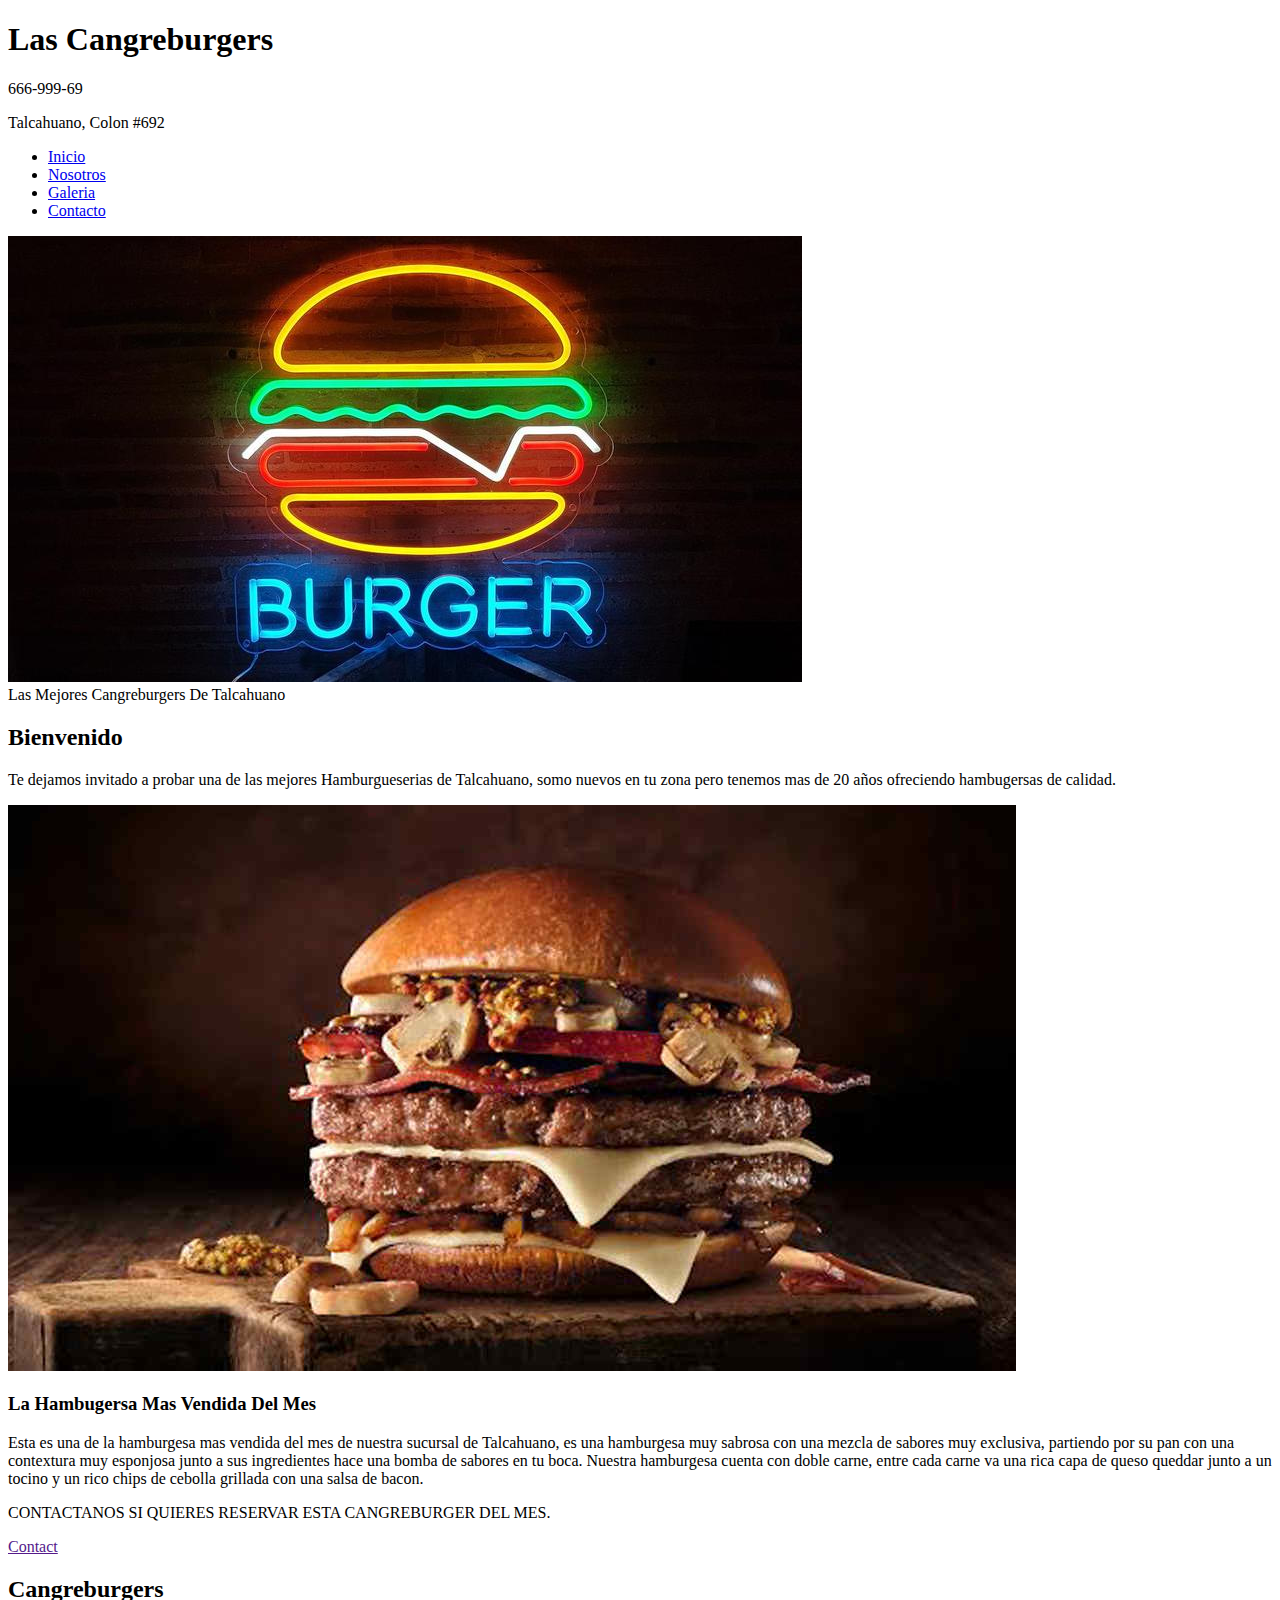
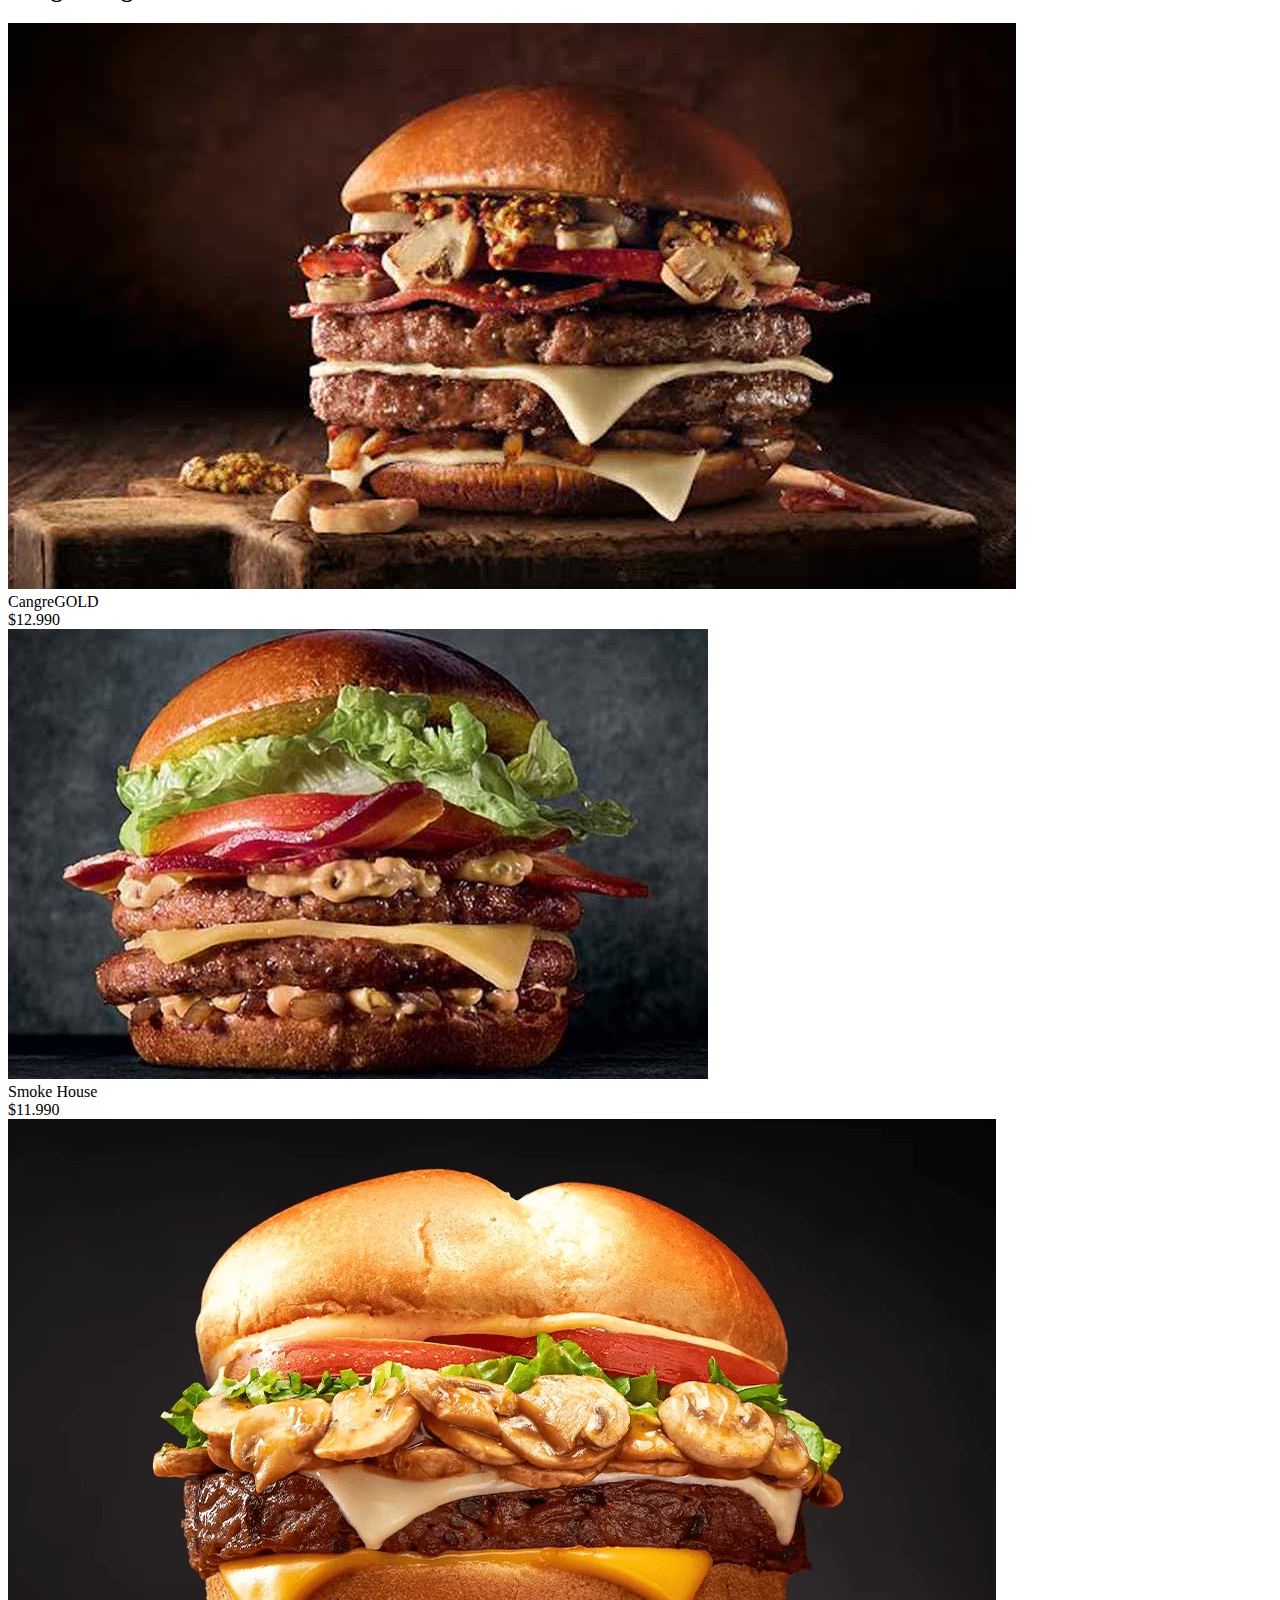
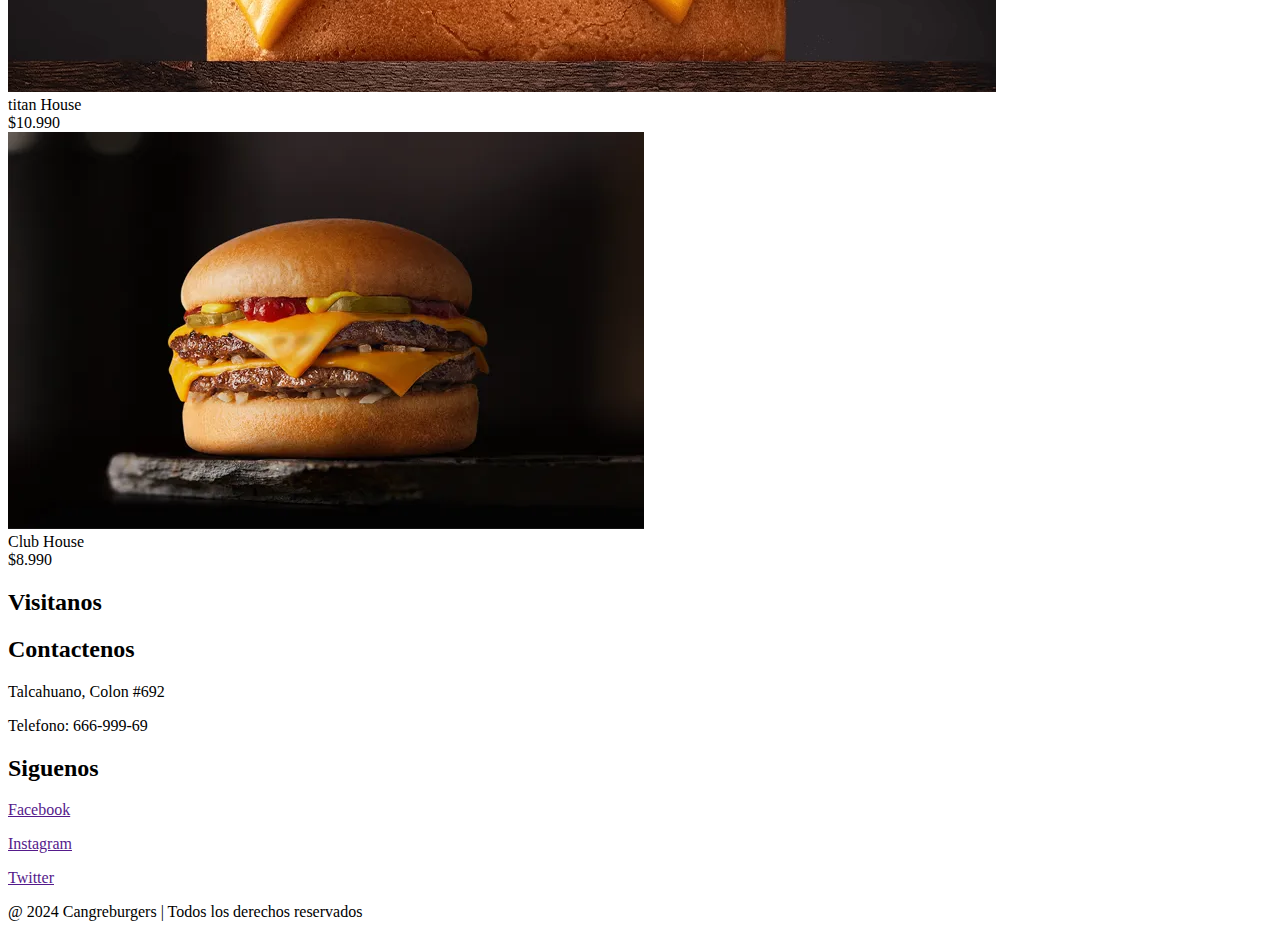
==== index.html @ c0b6c8b9 "nuevarial" ====
<!DOCTYPE html>
<html lang="es">
<head>
    <meta charset="UTF-8">
    <title>Cangreburgers</title>
    <meta name="viewport" content="width=device-width, user-scalable=yes, initial-scale=1.0, maximum-scale=2.0, minimum-scale=1.0">
    <link rel="stylesheet" href="css/estilo.css">
    <link href="https://file.myfontastic.com/3j45yvRpaWhzeStdASehh9/icons.css" rel="stylesheet">
</head>
<body>
    <header class="main-header">
        <div class="container container--flex">
            <div class="logo-container column column--50">
                <h1 class="logo">Las Cangreburgers</h1>
            </div>
            <div class="main-header__contactInfo column column--50">
                <p class="main-header__contactInfo__phone">
                    <span class="icon-phone">666-999-69
                    </span>
                </p>
                <p class="main-header__contactInfo__addres">
                    <span class="icon-location">Talcahuano, Colon #692</span>
                </p>
                
            </div>
        </div>
    </header>
    <nav class="main_nav">
        <div class="container container--flex">
            <span class="icon-menu" id="btnmenu"></span>
            <ul class="menu" id="menu">
                <li class="menu__item"><a href="/" class="menu__link menu__link--select">Inicio</a></li>
                <li class="menu__item"><a href="nosotros.html" class="menu__link">Nosotros</a></li>
                <li class="menu__item"><a href="galeria.html" class="menu__link">Galeria</a></li>
                <li class="menu__item"><a href="contacto.html" class="menu__link">Contacto</a></li>
            </ul>
            <div class="social-icon">
                <a href="" class="social-icon__link"><span class="icon-facebook"></span></a>
                <a href="" class="social-icon__link"><span class="icon-instagram"></span></a>
                <a href="" class="social-icon__link"><span class="icon-twitter"></span></a>
            </div>
        </div>
    </nav>
    <section class="banner">
        <img src="img/BannerCangreburger.jpg" alt="" class="banner__img">
        <div class="banner__content">Las Mejores Cangreburgers De Talcahuano </div>
    </section>
    <main class="main">
        <section class="group--color">
            <div class="container">
                <h2 class="main__title">Bienvenido</h2>
                <p class="main_txt">
                    Te dejamos invitado a probar una de las mejores Hamburgueserias de Talcahuano, somo nuevos en tu zona pero tenemos mas de 20 años ofreciendo hambugersas de calidad.
                </p>
            </div>
        </section>
        <section class="group main__about_description">
            <div class="container container--flex">
                <div class="column column--50">
                    <img src="img/cangreburgerdelmes" alt="">
                </div>
                <div class="column column--50">
                    <h3 class="column__title">La Hambugersa Mas Vendida Del Mes</h3>
                    <p class="column__txt">Esta es una de la hamburgesa mas vendida del mes de nuestra sucursal de Talcahuano, es una hamburgesa muy sabrosa con una mezcla de sabores muy exclusiva, partiendo por su pan con una contextura muy esponjosa junto a sus ingredientes hace una bomba de sabores en tu boca.
                        Nuestra hamburgesa cuenta con  doble carne, entre cada carne va una rica capa de queso queddar junto a un tocino y un rico chips  de cebolla grillada con una salsa de bacon.</p>
                    <p> CONTACTANOS SI QUIERES RESERVAR ESTA CANGREBURGER DEL MES.</p>
                    <a href="" class="btn btn--contact">Contact</a>
                </div>
            </div>
        </section>
        <section class="group today-special">
            <h2 class="group__title">Cangreburgers</h2>
            <div class="container container--flex">
                <div class="column column--50--25">
                    <img src="img/cangreburgerdelmes" alt="" class="today-special__img">
                    <div class="today-special__tittle">CangreGOLD</div>
                    <div class="today-special__price">$12.990</div>
                </div>
                <div class="column column--50--25">
                    <img src="img/cangreburger2" alt="" class="today-special__img">
                    <div class="today-special__tittle">Smoke House</div>
                    <div class="today-special__price">$11.990</div>
                </div>
                <div class="column column--50--25">
                    <img src="img/cangreburger3ori" alt="" class="today-special__img">
                    <div class="today-special__tittle">titan House</div>
                    <div class="today-special__price">$10.990</div>
                </div>
                <div class="column column--50--25">
                    <img src="img/certera3" alt="" class="today-special__img">
                    <div class="today-special__tittle">Club House</div>
                    <div class="today-special__price">$8.990</div>
                </div>
            </div>
        </section>
      
    </main>
    <footer class="main-footer">
        <div class="container container--flex">
            <div class="column column--33">
                <h2 class="column__title">Visitanos</h2>
                <p class="column__txt"></p>
            </div>
            <div class="column column--33">
                <h2 class="column__title">Contactenos</h2>
                <p class="column__txt">Talcahuano, Colon #692</p>
                <p class="column__txt">Telefono: 666-999-69</p>
               
            </div>
            <div class="column column--33">
                <h2 class="column__title">Siguenos</h2>
                <p class="column__txt"><a href="" class="icon-facebook">Facebook</a></p>
                <p class="column__txt"><a href="" class="icon-instagram">Instagram</a></p>
                <p class="column__txt"><a href="" class="icon-twitter">Twitter</a></p>
            </div>
            <p class="copy">@ 2024 Cangreburgers | Todos los derechos reservados</p>
        </div>
    </footer>
    <script src="js/menu.js"></script>
</body>
</html>
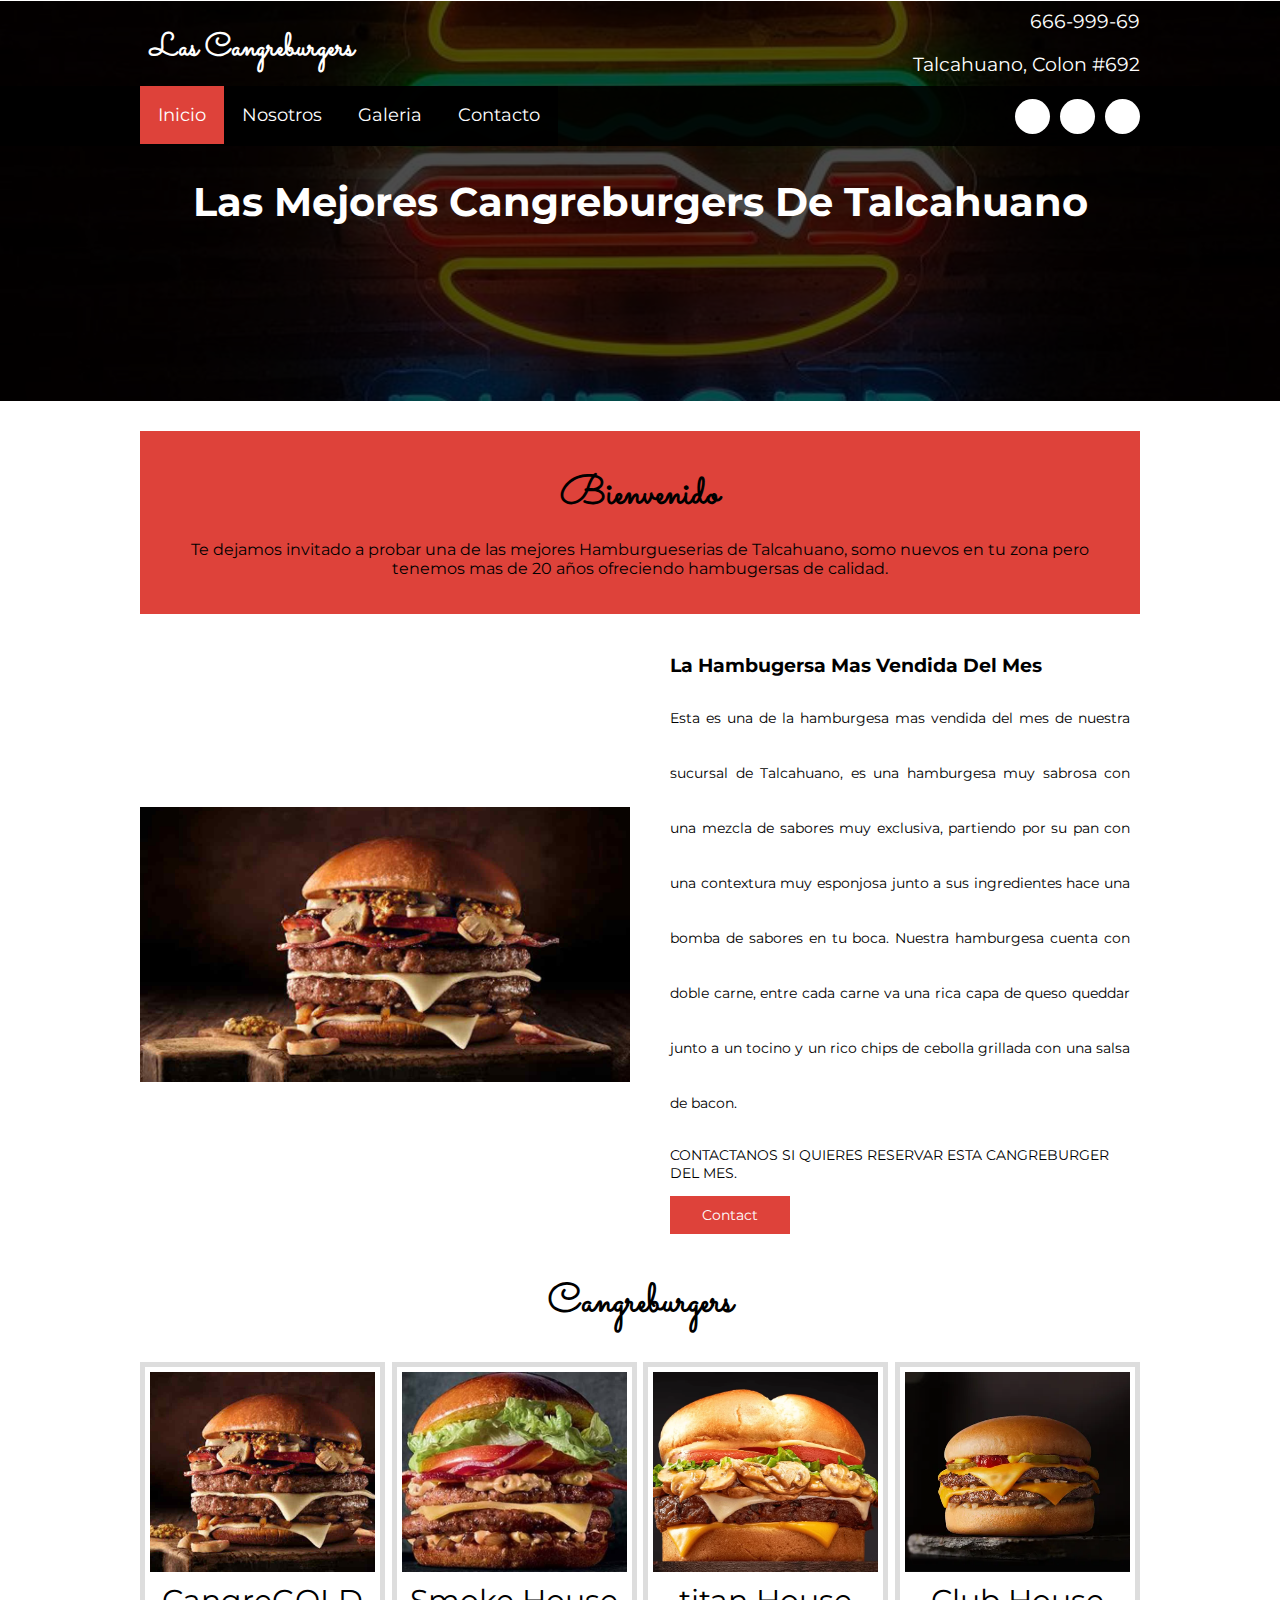
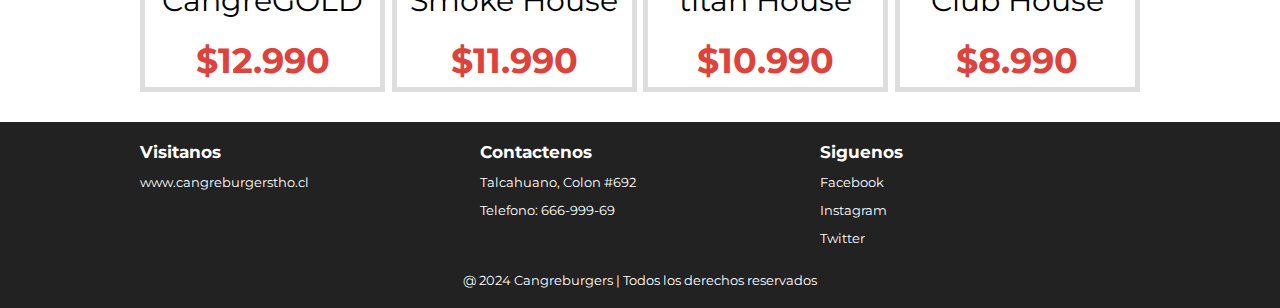
==== commit 1104e387: "NUEVAS ACTUALIZACIONES A FULL" ====
--- a/index.html
+++ b/index.html
@@ -99,7 +99,7 @@
         <div class="container container--flex">
             <div class="column column--33">
                 <h2 class="column__title">Visitanos</h2>
-                <p class="column__txt"></p>
+                <p class="column__txt">www.cangreburgerstho.cl</p>
             </div>
             <div class="column column--33">
                 <h2 class="column__title">Contactenos</h2>
--- a/css/estilo.css
+++ b/css/estilo.css
@@ -0,0 +1,437 @@
+@import url('https://fonts.googleapis.com/css2?family=Montserrat:wght@300&family=Sacramento&display=swap');
+*{
+    box-sizing: border-box;
+}
+body{
+    font-family: 'Montserrat', sans-serif;
+    margin: 0;
+}
+/*----------------Estilos Base------------------*/
+img{
+    display: block;
+    width: 100%;
+    max-width: 100%;
+}
+h1,h2,h3,h4,h5{
+    margin: 0;
+}
+.container{
+    width: 100%;
+    margin: auto;
+}
+.container--flex{
+    display: flex;
+    flex-wrap: wrap;
+    justify-content: space-between;
+    align-items: center;
+}
+.column{
+    width: 100%;
+}
+
+/*----------------Estilos Header------------------*/
+
+
+.main-header{
+    width: 100%;
+}
+.logo{
+    font-size: 1.9em;
+    color: #de423a;
+    padding: 10px;
+    font-family: 'Sacramento', cursive;
+        
+}
+.main-header__contactInfo__phone{
+    background:#de423a;
+    color: #fff;
+    padding: 10px;
+    margin: 0;
+}
+
+.main-header__contactInfo__addres{
+    padding: 10px;
+    margin: 0px;
+}
+.main-header [class*="icon-"]:before{
+    position: relative;
+    top:2px;
+    right: 3px;
+}
+/*----------------Estilos Menu------------------*/
+.main_nav{
+    width: 100%;
+    position:relative;
+    z-index: 2000;  
+    padding: 10px;
+}
+
+.icon-menu{
+    display: block;
+    color: #fff;
+    border: 1px solid #fff;
+    border-radius: 3px;
+    width: 40px;
+    height: 40px;
+    line-height: 45px;
+    text-align: center;
+    cursor:pointer;
+    font-size: 1.5em;
+    
+}
+
+.social-icon{
+    display: flex;
+    justify-content: space-between;
+    
+}
+
+.social-icon [class*="icon-"]{
+    color: black;
+    margin-left: 10px;
+    display: flex;
+    justify-content: center;
+    align-items: center;
+    font-size: 1.3em;
+    width: 35px;
+    height: 35px;
+    background: #fff;
+    border-radius: 50%;
+}
+
+.social-icon__link{
+    text-decoration: none;
+   
+}
+
+.menu{
+    
+    position: absolute;
+    top: 75px;
+    left: 0;
+    width: 100%;
+    background: rgba(0,0,0,.85);
+    padding:0px;
+    margin:0px;
+    z-index: 2000px;
+    list-style: none;
+    text-align: center;
+    font-size: 18px;
+    height: 0;
+    overflow: hidden;
+	transition: height .3s linear;
+}
+
+.menu__link{
+    display: block;
+    padding: 15px;
+    color: white;
+    text-align: center;
+    text-decoration: none;
+    
+}
+.menu__link:hover{
+     background-color: #DE423A;
+}
+.menu__link--select{
+    background-color: #DE423A;
+    
+}
+.mostrar{
+    height: 210px;
+}
+/*----------------Estilos Banner------------------*/
+
+.banner{
+    margin-top:-52px;
+    position: relative;
+}
+.banner:before {
+    content: '';
+    position: absolute;
+    width: 100%;
+    height: 100%;
+    background: rgba(0,0,0,0.7);
+    z-index: 1000;
+    top: 0;
+}
+.banner__img{
+    width: 100%;
+    height: 400px;
+    object-fit: cover
+}
+.banner__content {
+    width: 70%;
+    color: white;
+    text-align:center;
+    position: absolute;
+    z-index: 1500;
+    top: 50%;
+    left: 50%;
+    transform: translateX(-50%) translateY(-50%);
+    font-size: 1.5em;
+    font-weight:bold;
+    
+}
+
+/*----------------Estilos Principales------------------*/
+.group--color .container{
+	background-color: #DE423A;
+	padding: 10px;
+	text-align: center;
+	
+}
+.main__title{
+	margin: 15px 0;
+	font-size: 2.8em;
+	font-family: 'Sacramento',cursive;
+	
+}
+.column__title{
+	font-size: 1.3em;
+}
+.main__about_description .column:nth-child(2){
+	padding: 10px;
+}
+.btn{
+	
+	display: block;
+	text-align: center;
+	text-decoration: none;
+	width: 120px;
+	background: #DE423A;
+	color: #fff;
+	padding:10px;
+	margin: 10px auto;
+	
+}
+.group__title{
+	font-family:'Sacramento',cursive;
+	text-align: center;
+	font-weight: bold;
+	font-size: 1.8em;
+	margin: 30px;
+}
+
+.today-special .column {
+	margin-bottom: 30px;
+	text-align: center;
+}
+
+.today-special__img{
+	margin: auto;
+	max-width: 350px;
+}
+
+.today-special__tittle{
+	
+	font-size: 1.3em;
+	padding-top: 10px;
+	padding-bottom: 20px;
+}
+.today-special__price{
+	font-size: 1.5em;
+	color: #DE423a;
+	font-weight: bold;
+}
+
+/*----------------Estilos Principales------------------*/
+.main-footer{
+	background: #222;
+	color: #fff;
+	padding: 10px;
+	padding-top: 20px;
+	padding-bottom: 20px;
+	font-size: .8em;
+}
+.copy{
+	text-align: center;
+	margin: auto;
+	margin-top: 15px;
+	
+}
+
+.main-footer [class*="icon-"] {
+	color: #fff;
+	text-decoration: none;
+	
+	
+}
+.main-footer [class*="icon-"]:before{
+	position: relative;
+	top: 3px;
+	right: 5px;
+}
+
+/*----------------Estilos Responsivos------------------*/
+
+@media screen and (min-width:480px){
+	.logo{
+		color: #fff;
+		
+	}
+	.main-header__contactInfo{
+		text-align:right;
+	}
+	.banner{
+		margin-top: -145px;
+		z-index: -1000;
+	}
+	.main-header__contactInfo__phone{
+		background: none;
+	}
+	.main-header__contactInfo__addres{
+		color: #fff;
+	}
+	.main_nav{
+		background:rgba(0,0,0,0.85);
+	}
+	.banner__content{
+		font-size:1.5em;
+	}
+	.column--50{
+		width: 49%;
+	}
+	.column--50--25{
+		width: 49%;
+	}
+	.column--33{
+		width: 32%;
+	}
+	
+	.main__about_description .column:nth-child(2){
+		padding-left: 20px;
+		font-size: .9em;
+		
+	}
+	.main__about_description .btn{
+		margin: 0;
+	}
+	.today-special .column {
+		border: 5px solid #ddd;
+		padding: 5px;
+	}
+	.today-special__img{
+		height: 200px;
+		object-fit: cover;
+	}
+	.main-footer .container--flex{
+		align-items: flex-start;
+	}
+	
+	
+}
+@media screen and (min-width:1024px){
+.container{
+		width: 1000px
+	}
+	.logo{
+		padding-top: 20px;
+		font-size: 2em;
+	
+		
+	}
+		
+	.main-header__contactInfo__phone,
+	.main-header__contactInfo__addres{
+		font-size: 1.18em;
+		padding-right: 0px;
+		
+		
+		
+	}
+	
+	.main_nav{
+    
+    	padding: 0px;
+	}
+	
+	.banner__content{
+		font-size:2.5em;
+	}
+	
+	.icon-menu{
+		display: none;
+	}
+	
+	.menu{
+		position: static;
+		display: flex;
+		height: 60px;
+		width: auto;
+	}
+	
+	.menu__link{
+   
+    	padding: 18px;
+      
+	}
+	.group--color .container{
+		margin-top: 30px;
+		margin-bottom: 30px;
+		padding: 20px
+	
+	}
+	.main__title{
+		font-size: 2.5em;
+	}
+	.main__about_description .column--50:nth-child(2) .column__txt
+	{
+		line-height: 55px;
+		text-align: justify;
+		
+	}
+	.group__title{
+		font-size: 2.5em;
+	}
+	.column--50--25{
+		width: 24.5%;
+	}
+	.today-special__tittle{
+	
+		font-size: 1.9em;
+		
+	}
+	.today-special__price{
+	font-size: 2.2em;
+	
+	}
+}
+
+
+
+/*----------------pa la galeriaa------------------*/
+div.galeria{
+	margin: 10px 20px;
+	box-shadow: 0 4px 8px 0 lightblue, 0 6px 20px 0 lightblue;
+	float: left;
+	width: 300px;
+}
+
+div.galeria img{
+	width: 100%;
+	height: auto;
+}
+
+div.galeria:hover{
+	border: 1px lightcoral;
+	transform: rotate(-3deg);
+}
+
+div.pie{
+	text-align: center;
+	text-shadow: 2px 2px 10px rgb(179, 3, 47);
+	padding: 10px;
+}
+
+
+
+
+
+
+
+
+
+
+
+
